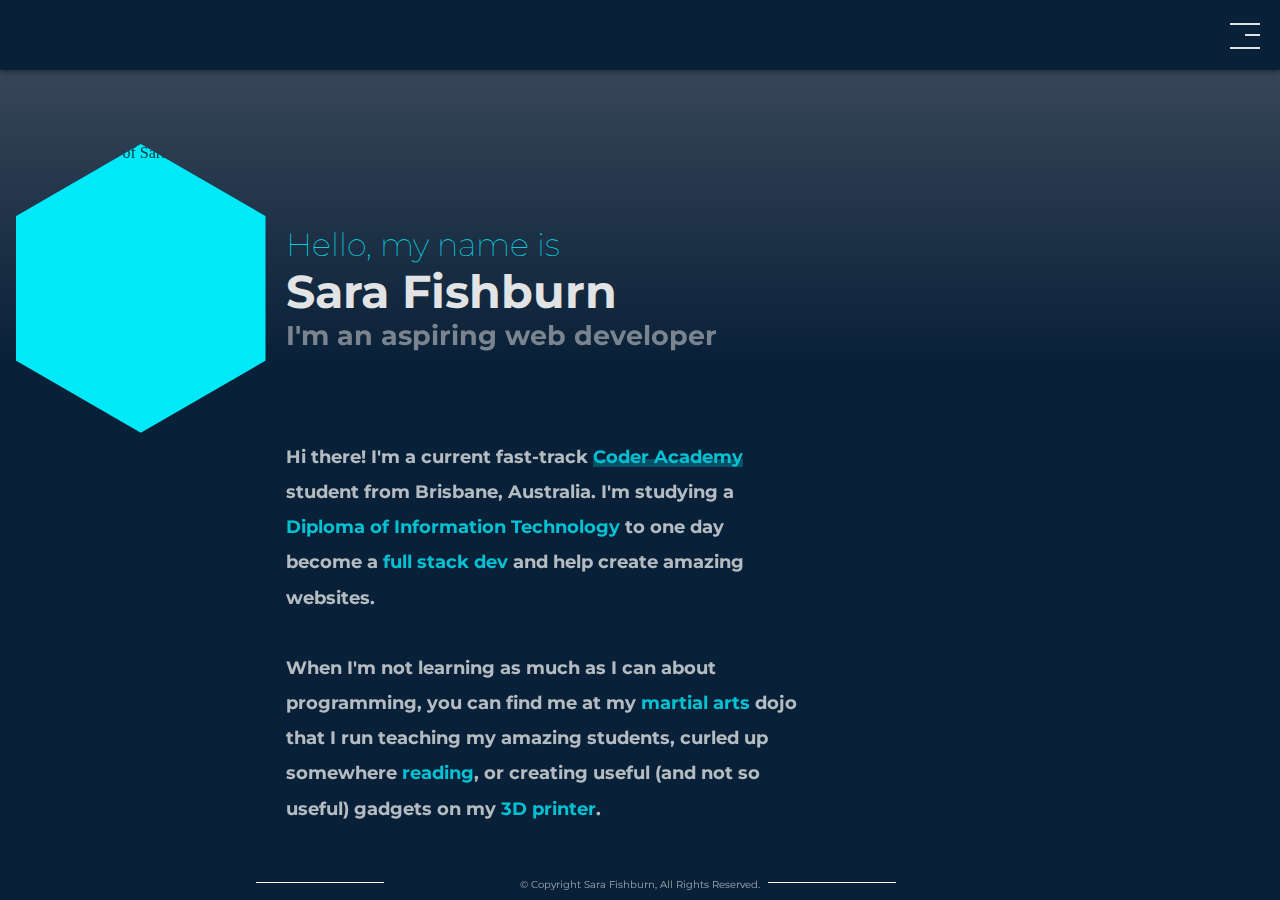
==== index.html @ 1dfa5d5f "code put through validators and webaim wave tool" ====
<!DOCTYPE html>
<html lang="en">
<head>
  <!-- meta tags -->
  <meta charset="UTF-8">
  <meta http-equiv="X-UA-Compatible" content="IE=edge">
  <meta name="viewport" content="width=device-width, initial-scale=1.0">

  <!-- favicon -->
  <link rel="apple-touch-icon" sizes="180x180" href="src/static/images/favicon_io/apple-touch-icon.png">
  <link rel="icon" type="image/png" sizes="32x32" href="src/static/images/favicon_io/favicon-32x32.png">
  <link rel="icon" type="image/png" sizes="16x16" href="src/static/images/favicon_io/favicon-16x16.png">
  <link rel="manifest" href="src/static/images/favicon_io/site.webmanifest">

  <!-- icons -->
  <link href="https://cdn.jsdelivr.net/npm/remixicon@2.5.0/fonts/remixicon.css" rel="stylesheet">

  <!-- style sheets -->
  <link rel="stylesheet" href="src/static/styles/global.css">
  <link rel="stylesheet" href="src/static/styles/global-tablet.css">
  <link rel="stylesheet" href="src/static/styles/global-desktop.css">
  
  <link rel="stylesheet" href="src/static/styles/index.css">
  <link rel="stylesheet" href="src/static/styles/index-tablet.css">
  <link rel="stylesheet" href="src/static/styles/index-desktop.css">

  <!-- javascript -->
  <script src="src/static/javascript/global.js"></script>

  <title>Sara Fishburn: Home</title>

</head>
<body>
  <!-- nav and drip graphic -->
  <nav>
    <div class="logo-hamburger">
      <!-- added aria hidden as logo link makes home nav link redundant. cant group logo and home link together due to mobile layout -->
      <a class="nav-logo" href="index.html" aria-hidden="true" title="logo">
        <svg viewBox="0 0 531.66 392.97">
          <use xlink:href='src/static/images/logo/logo.svg#logo'></use>
        </svg>
      </a>
      <div id="hamburger">
        <div id="ham-top"></div>
        <div id="ham-middle"></div>
        <div id="ham-bottom"></div>
      </div>
    </div>
    <ul id="nav-links">
      <li id="home-nav"><a id="active" href="index.html">HOME</a></li>
      <li><a href="src/skills.html">SKILLS</a></li>
      <li><a href="src/projects.html">PROJECTS</a></li>
      <li><a href="src/resume.html">RÉSUMÉ</a></li>
      <li><a href="src/contact.html">CONTACT</a></li>
      <li id="nav-socials">
        <span id="nav-media-icons">
          <a href="https://github.com/SaraFishburn" target="_blank" aria-label="link to Sara Fishburn's github. opens in new tab"> 
            <svg viewBox="0 0 24 24">
              <use xlink:href='static/images/icons/github-line.svg#github-line'></use>
            </svg>
          </a>
          <a href="https://www.linkedin.com/in/sara-fishburn-87b6b41b9/" target="_blank" aria-label="link to Sara Fishburn's linkedin. opens in new tab">
            <svg viewBox="0 0 24 24">
              <use xlink:href='static/images/icons/linkedin-line.svg#linkedin-line'></use>
            </svg>
          </a>
          <a href="https://twitter.com/FishburnSara" target="_blank" aria-label="link to Sara Fishburn's twitter. opens in new tab">
            <svg viewBox="0 0 24 24">
              <use xlink:href='static/images/icons/twitter-line.svg#twitter-line'></use>
            </svg>
          </a>
        </span>
      </li>
    </ul>
  </nav>
  <main>
    <!-- drip top -->
    <div id="drip-top">
      <svg viewBox="0 0 1000 564.55">
        <use xlink:href='src/static/images/drip.svg#drip'></use>
      </svg>

      <svg viewBox="0 0 1000 564.55">
        <use xlink:href='src/static/images/drip.svg#drip'></use>
      </svg>

      <svg viewBox="0 0 1000 564.55">
        <use xlink:href='src/static/images/drip.svg#drip'></use>
      </svg>
    </div>

    <!-- heading -->
    <hgroup id="heading">
      <h2>Hello, my name is</h2>
      <h1>Sara Fishburn</h1>
      <h2 id="intro-header-statement">I'm an aspiring web developer</h2>
    </hgroup>

    <!-- profile pic -->
    <div id="headshot-wrapper">
      <figure id="headshot">
        <img src="src/static/images/headshot.jpg" alt="Profile image of Sara Fishburn">
      </figure>
      <svg viewBox="0 0 423.2 981.44">
        <use xlink:href='src/static/images/headshot-border.svg#headshot-border'></use>
      </svg>
    </div>

    <!-- text -->
    <div id="text">
      <p>
        Hi there! I'm a current fast-track 
        <a class="link-underline" href="https://coderacademy.edu.au/" target="_blank">Coder Academy</a> 
        student from Brisbane, Australia. I'm studying a 
        <span>Diploma of Information Technology</span>
        to one day become a 
        <span>full stack dev</span>
        and help create amazing websites. 
      </p>
      <br>
      <p>
        When I'm not learning as much as I can about programming, 
        you can find me at my 
        <span>martial arts</span> dojo that I run teaching my amazing 
        students, curled up somewhere 
        <span>reading</span>, or 
        creating useful (and not so useful) gadgets on my
        <span>3D printer</span>.
      </p>
    </div>

    <!-- social media icons -->
    <span id="media-icons">
      <a href="https://github.com/SaraFishburn" target="_blank" aria-label="link to Sara Fishburn's github. opens in new tab"> 
        <svg viewBox="0 0 24 24">
          <use xlink:href='src/static/images/icons/github-line.svg#github-line'></use>
        </svg>
      </a>
      <a href="https://www.linkedin.com/in/sara-fishburn-87b6b41b9/" target="_blank" aria-label="link to Sara Fishburn's linkedin. opens in new tab">
        <svg viewBox="0 0 24 24">
          <use xlink:href='src/static/images/icons/linkedin-line.svg#linkedin-line'></use>
        </svg>
      </a>
      <a href="https://twitter.com/FishburnSara" target="_blank" aria-label="link to Sara Fishburn's twitter. opens in new tab">
        <svg viewBox="0 0 24 24">
          <use xlink:href='src/static/images/icons/twitter-line.svg#twitter-line'></use>
        </svg>
      </a>
    </span>

  </main>
  
  <!-- footer -->
  <footer>
     <!-- drip bottom -->
     <div id="drip-bottom">
      <svg viewBox="0 0 1000 564.55">
        <use xlink:href='src/static/images/drip.svg#drip'></use>
      </svg>

      <svg viewBox="0 0 1000 564.55">
        <use xlink:href='src/static/images/drip.svg#drip'></use>
      </svg>

      <svg viewBox="0 0 1000 564.55">
        <use xlink:href='src/static/images/drip.svg#drip'></use>
      </svg>
    </div> 

    <!-- copyright notice -->
    <small id="copyright" >&copy; Copyright Sara Fishburn, All Rights Reserved.</small>
  </footer>
</body>
</html>
---- src/static/styles/global.css ----
@import url('https://fonts.googleapis.com/css2?family=Montserrat:wght@100;400;700&display=swap');

:root {

  /* from research, CSS variables not supported by validator but is due to validator not being updated
  variables required as intentions to implement light mode in future */
  --accent: #00e9f9;
  --light-1: #e1e3e4;
  --light-2: #c3c4c8;
  --dark-1: #647286;
  --dark-2: #434f61;
  --dark-3: #283447;
  --dark-4: #092138;

  /* material design box shadows */
  --box-dp4: 0 4px 5px 0 rgba(0,0,0,0.14), 0 1px 10px 0 rgba(0,0,0,0.12), 0 2px 4px -1px rgba(0,0,0,0.20);
  --box-dp8: 0 8px 10px 1px rgba(0,0,0,0.14), 0 3px 14px 2px rgba(0,0,0,0.12), 0 5px 5px -3px rgba(0,0,0,0.20);
  --box-dp12: 0 12px 17px 2px rgba(0,0,0,0.14), 0 5px 22px 4px rgba(0,0,0,0.12), 0 7px 8px -4px rgba(0,0,0,0.20);

  /* material design drop shadow */
  --drop-dp4: drop-shadow(0 4px 5px rgba(0,0,0,0.14)) drop-shadow(0 1px 10px rgba(0,0,0,0.12)) drop-shadow(0 2px 4px rgba(0,0,0,0.2));
}

/* change overscroll color */
html {
  background-color: var(--dark-4);
}

a {
  text-decoration: none;
  color: inherit;
}

h1, h2, h3, h4, p, article, li, a, small, span, time, #copyright {
  font-family: 'Montserrat', sans-serif;
  margin: 0;
  padding: 0;
  color: var(--light-1);
}

/* remove dot points from unordered lists */
ul {
  list-style: none;
}

body {
  margin: 0;
  background-color: var(--dark-4); /* Fallback background color for non supported browsers */
  background: linear-gradient(180deg, var(--dark-2) 0%, var(--dark-4) 40%);

  background-position:50% 100%;
  background-size: cover;
  background-repeat: no-repeat;
  background-position: center bottom;
  position: relative;
}

/* navbar */
nav {
  display: flex;
  background-color: var(--dark-4);
  position: fixed;
  width: 100%;
  flex-direction: column;
  z-index: 200;
}

.logo-hamburger {
  display: flex;
  box-shadow: var(--box-dp4);
  background-color: var(--dark-4);
  z-index: 300;
}

.nav-logo {
  line-height: 0;
  display: inline-block;
  margin: 20px;
  z-index: 100;
}

.nav-logo svg {
  height: 30px;
  width: auto;
  fill: white;
}

.nav-logo svg:hover {
  fill: var(--accent);
}

/* hamburger and animation */
#hamburger {
  align-self: center;
  top: 0;
  margin: 0px 20px 0px auto;

  position: relative;
  height: 1.5rem;
  display: flex;
  flex-direction: column;
  align-items: flex-end;
  justify-content: space-between;
  opacity: 0.87;
  z-index: 100;
  cursor: pointer;
}

#ham-top, #ham-bottom {
  transition: 0.5s;
  position: relative;
  width: 30px;
  height: 2px;
  background-color: white;
  top: 0;
}

#ham-middle {
  transition: 0.5s;
  position: absolute;
  width: 15px;
  height: 2px;
  background-color: white;
  top: calc(50% - 1px);
}

#ham-bottom {
  position: absolute;
  top: 100%;
}

.ham-top-transition {
  top: calc(50% - 1px) !important;
  transform: rotate(45deg);
  transition: 0.5s;
}

.ham-middle-transition {
  width: 0px !important;
  transition: 0.5s;
}

.ham-bottom-transition {
  top: calc(50% - 1px) !important;
  transform: rotate(-45deg);
  transition: 0.5s;
}

#nav-links {
  position: fixed;
  top: 0;
  display: flex;
  flex-direction: column;
  
  width: 100vw;
  height: 100vh;

  padding: 0;
  padding-top: 80px;
  background-color: var(--dark-4);

  transform: translateY(-95%);
  transition: 0.6s;
  z-index: 150;
}

#nav-links li {
  margin: 20px auto 20px 20px;
  color: white;
  opacity: 80%;
  font-size: 2.3rem;
}

#nav-links a:hover {
  color: var(--accent);
}

.nav-links-show {
  transform: translateY(0%) !important;
  transition: 1s cubic-bezier(.66,-0.66,.15,1.09) !important;
}

#nav-socials {
  position: absolute;
  width: 100%;
  top: 85%;
  margin: 0 !important;
}
/* the rest of the navbar media icon styling is located with the footer icons */

/* main content */
main {
  display: grid;
  overflow: hidden;
  position: relative;
}

#heading {
  grid-area: header;
  margin-left: 10vw;
  width: fit-content;
  margin-bottom: 30px;
}

#heading h1 {
  color: var(--light-1);
  font-size: 2.8rem;
  font-weight: 400;
}

#heading h2 {
  color: var(--accent);
  font-weight: 100;
}

.link-underline::after {
  position: absolute;
  content: '';
  width: 100%;
  height: 8px;
  background-color: var(--accent);
  opacity: 0.3;
  bottom: 0;
  left: 0;
}

footer {
  grid-area: footer;
  position: relative;
}

/* drip graphics */

#drip-top, #drip-bottom {
  width: 100%;
}

#drip-top svg, #drip-bottom svg {
  position: absolute;
  display: block;
  width: 142%;
  filter: var(--drop-dp4);
  -webkit-filter: var(--drop-dp4);
}

/* top drip graphic */
#drip-top {
  grid-area: top-graphic;
  position: relative;
  transform: translateY(-10px);
  transition: 0.6s;
  z-index: 80;
}

.drip-top-slide {
  transform: translateY(100vh) !important;
  transition: 1s cubic-bezier(.66,-0.66,.15,1.09) !important;
}

#drip-top svg:nth-child(1) {
  color: var(--dark-2);
  transform: translateY(60px);
  position: relative;
  right: 42%;
}

#drip-top svg:nth-child(2) {
  color: var(--dark-3);
  transform: translateY(30px);
}

#drip-top svg:nth-child(3) {
  color: var(--dark-4);
  transform: translateY(0px);
}


/* bottom drip graphic */
#drip-bottom {
  grid-area: footer;
  position: absolute;
  padding-top: 60px;
  padding-bottom: 60px;
  transform: translateY(-100%);
  overflow: hidden;
}

#drip-top svg {
  top: 0;
  right: 0; 
}

#drip-bottom svg:nth-child(1) {
  color: var(--dark-4);
  transform: rotate(180deg);
  position: relative;
}

#drip-bottom svg:nth-child(2) {
  color: var(--dark-3);
  transform: translateY(calc(-100% + 30px)) rotate(180deg);
}

#drip-bottom svg:nth-child(3) {
  color: var(--dark-2);
  transform: translateY(calc(-100% + 60px)) rotate(180deg);
}

/* social media icons */
#media-icons {
  z-index: 150;
}

#media-icons, #nav-media-icons{
  grid-area: footer;
  position: absolute;
  bottom: 0;
  display: flex;
  width: 100%;
  justify-content: space-between;
  align-items: center;
  margin-bottom: 30px;
}

#media-icons::before, #media-icons::after, #nav-media-icons::before, #nav-media-icons::after {
  content: "";
  height: 1px;
  width: 20%;
  background-color: white;
}


#media-icons svg, #nav-media-icons svg{
  position: relative;
  fill: white;
  opacity: 0.87;
  height: 2rem;
  stroke: var(--dark-2);
}

#nav-media-icons {
  margin-bottom: 70px;
}

#nav-media-icons svg {
  stroke: var(--dark-4); 
}

#media-icons svg:hover, #nav-media-icons svg:hover {
  transform: translateY(-5px);
  fill: var(--accent);
}

#copyright {
  grid-area: footer;
  position: absolute;
  bottom: 0;
  display: flex;
  width: 100%;
  justify-content: center;
  color: white;
  margin-bottom: 10px;
  opacity: 0.6;
  font-size: 0.6rem;
}
---- src/static/styles/index.css ----
main {
  grid-template-rows: repeat(4, auto) 75vw;
  grid-template-areas: "top-graphic"
                       "header"
                       "pic"
                       "text"
                       "footer";
}

#heading {
  margin: auto;
  margin-top: 20px;
  margin-bottom: 50px;
  text-align: center;
}

#heading h2 {
  font-size: 1.4rem;
}

#heading h1 {
  font-weight: 700;
}

/* had to use !important due to css specificity. tried changing element to a h3 but webaim WAVE doesnt linke that */
#intro-header-statement {
  color: var(--light-2) !important;
  opacity: 0.6;
  font-size: 1.2rem !important;
  font-weight: 700 !important;
}

/* headshot image, overlay, and hover transition */
/* following max heights and widths dont pass due to css variables :( 
  from all tests the calc works*/
#headshot-wrapper {
  --hex-width: 200px;
  --hex-height: calc(var(--hex-width) / 0.8660254); /* multiplier for even hexagon height to width */
  grid-area: pic;
  width: var(--hex-width);
  height: var(--hex-height);
  position: relative;
  display: flex;
  margin: auto;
  justify-content: center;
}

#headshot-wrapper svg {
  height: var(--hex-height);
  position: absolute;
  display: block;
  stroke: var(--accent);
  stroke-width: 5px;
  fill: none;
  transform: scale(1.15);
}

#headshot {
  width: var(--hex-width);
  height: var(--hex-height);
  clip-path: polygon(50% 0, 100% 25%, 100% 75%, 50% 100%, 0 75%, 0 25%);
  background-color: var(--accent);
  position: absolute;
  align-items: center;
  /* fixes <figure> tag styling that was misaligning elements */
  margin-top: 0px;
}

#headshot img {
  width: var(--hex-width);
  -webkit-filter: grayscale(100%) brightness(40) contrast(60); /* Safari 6.0 - 9.0 */
  filter: grayscale(100%) contrast(1.3);
  opacity: 0.75;
  display: block;
  position: absolute;
}

#headshot-wrapper:hover * {
  filter: none;
  background-color: transparent;
  opacity: 1;
}

/* text */
#text {
  grid-area: text;
  width: 270px;
  height: auto;
  margin: 35px auto 50px auto;
  color: var(--light-2);
  font-weight: 700;
  text-align: center;
  line-height: 2rem;
  opacity: 0.8;
}

/* highlight key words and link */
#text span, #text a {
  color: var(--accent);
  position: relative;
}
---- src/static/styles/index-tablet.css ----
@media only screen and (min-width: 551px) {
  main {
    grid-template-columns: 1fr 2fr;
    grid-template-rows: 55vw auto auto 45vw;
    grid-template-areas: "top-graphic top-graphic"
                         "pic header"
                         "socials text"
                         "footer footer";
  }

  #heading {
    text-align: left;
    margin: 0;
    margin-left: 5vw;
    padding-right: 5vw;
    display: flex;
    justify-content: center;
    flex-direction: column;
  }

  #heading h2 {
    font-size: 4vw;
  }
  
  #heading h1 {
    font-size: 5.8vw;
  }
  
  #intro-header-statement {
    font-size: 3vw !important;
  }

  /* following max heights and widths dont pass due to css variables :( */
  #headshot-wrapper {
    margin: auto;
    --hex-width: 25vw;
    --max-hex-width: 250px;
    max-width: var(--max-hex-width);
    max-height: calc(var(--max-hex-width) / 0.8660254); /* 0.8660254 is a multiplier for height width ratio of an equal hexagon */
    transform: translateX(1vw);
  }

  #headshot-wrapper svg {
    max-height: calc(var(--max-hex-width) / 0.8660254)
  }

  #headshot {
    max-width: var(--max-hex-width);
    max-height: calc(var(--max-hex-width) / 0.8660254)
  }

  #headshot img {
    max-width: var(--max-hex-width);
  }

  #text {
    text-align: left;
    width: 45vw;
    margin: 0;
    margin-left: 5vw;
    padding-right: 10vw;
    transform: translateY(-10px);
  }

  #media-icons {
    width: 100%;
  }
}

@media only screen and (min-width: 775px) {
  main {
    grid-template-rows: 45vw auto auto 45vw;
  }

  #text {
    font-size: 2vw;
    line-height: 2;
  }
}
---- src/static/styles/index-desktop.css ----
@media only screen and (min-width: 1025px) {
  main {
    grid-template-columns: 0% 20% 50% 30%;
    grid-template-rows: 10vw repeat(3, auto);
    grid-template-areas: ". . . top-graphic"
                         ". pic header top-graphic"
                         ". socials text top-graphic"
                         ". socials footer top-graphic";
    height: 100vh;
  }

  #drip-top {
    left: 15%;
  }

  #heading {
    margin-left: 30px;
  }

  #heading h2 {
    font-size: 2rem;
  }
  
  #heading h1 {
    font-size: 2.85rem;
  }
  
  #intro-header-statement {
    font-size: 1.7rem !important;
  }

  #text {
    font-size: 1.1rem;
    width: 40vw;
    max-width: 600px;
    margin-left: 30px;
  }

  #media-icons {
    margin: 0;
  }
}
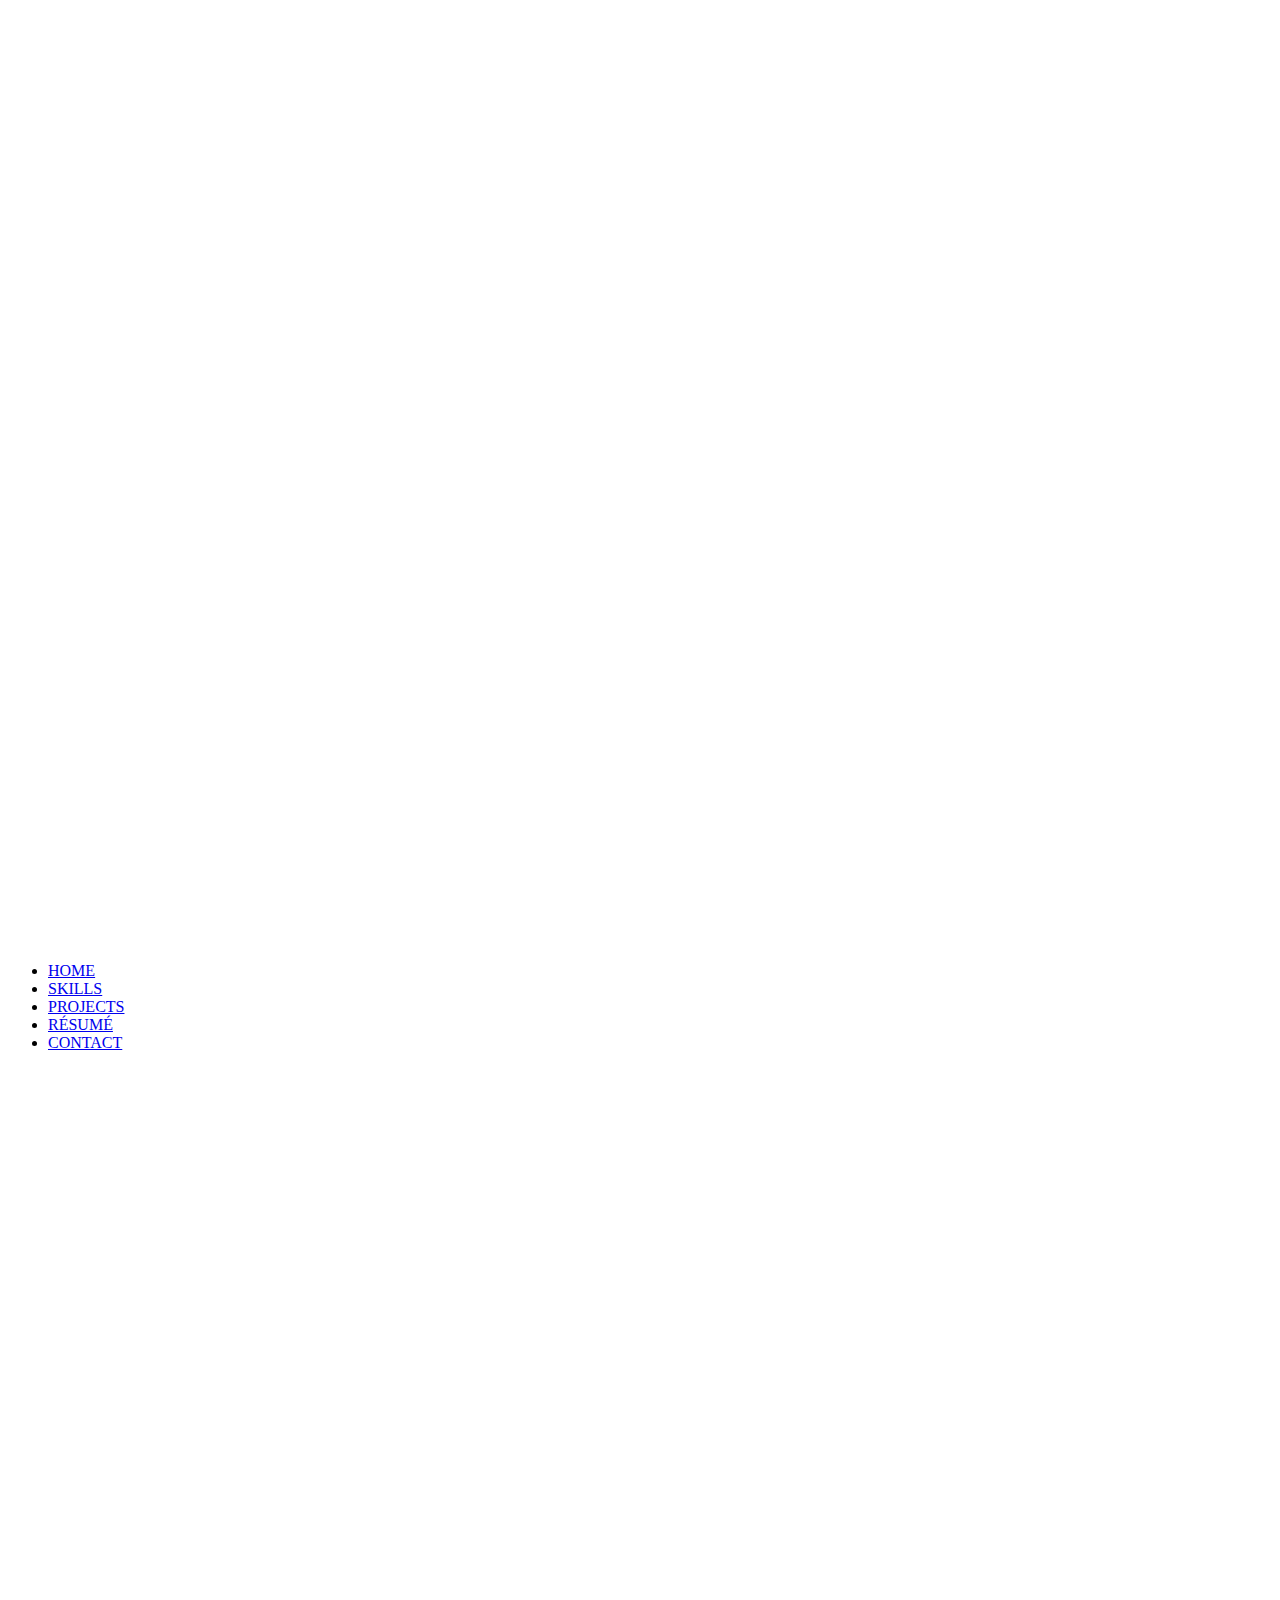
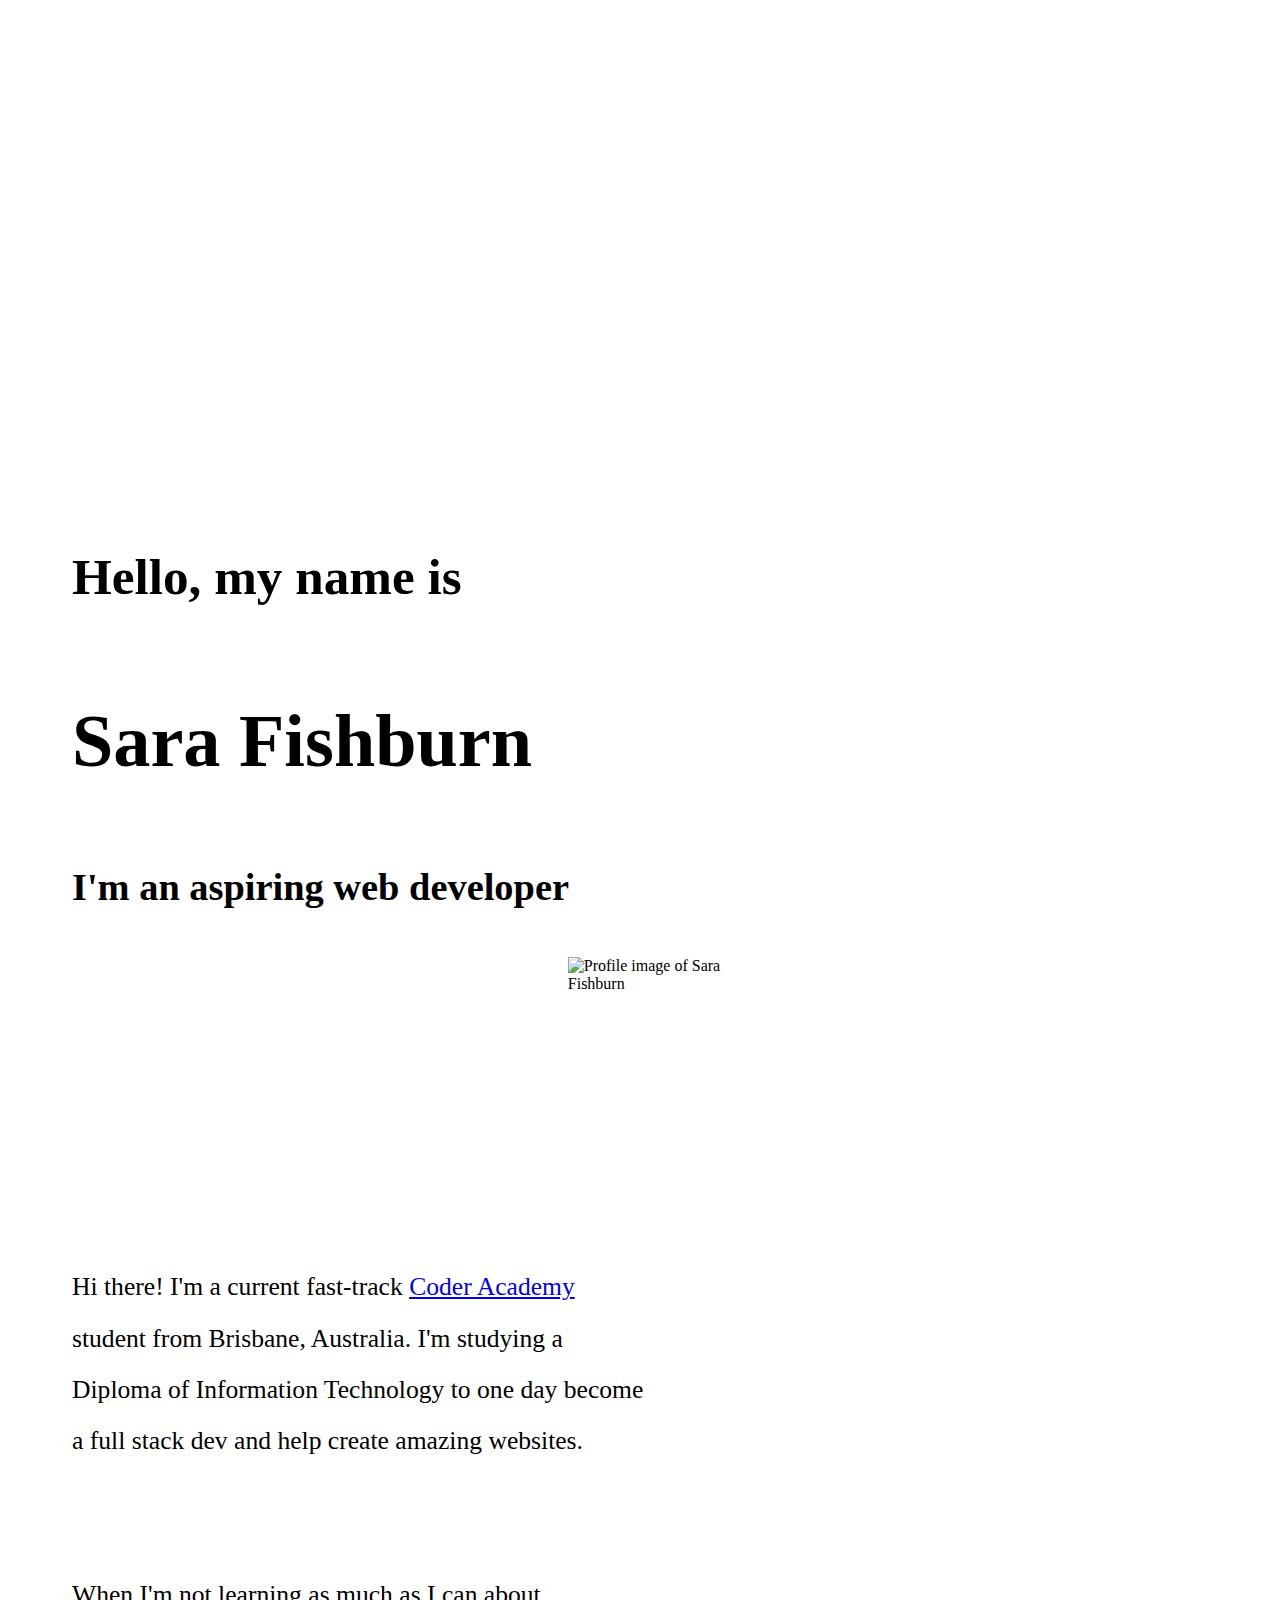
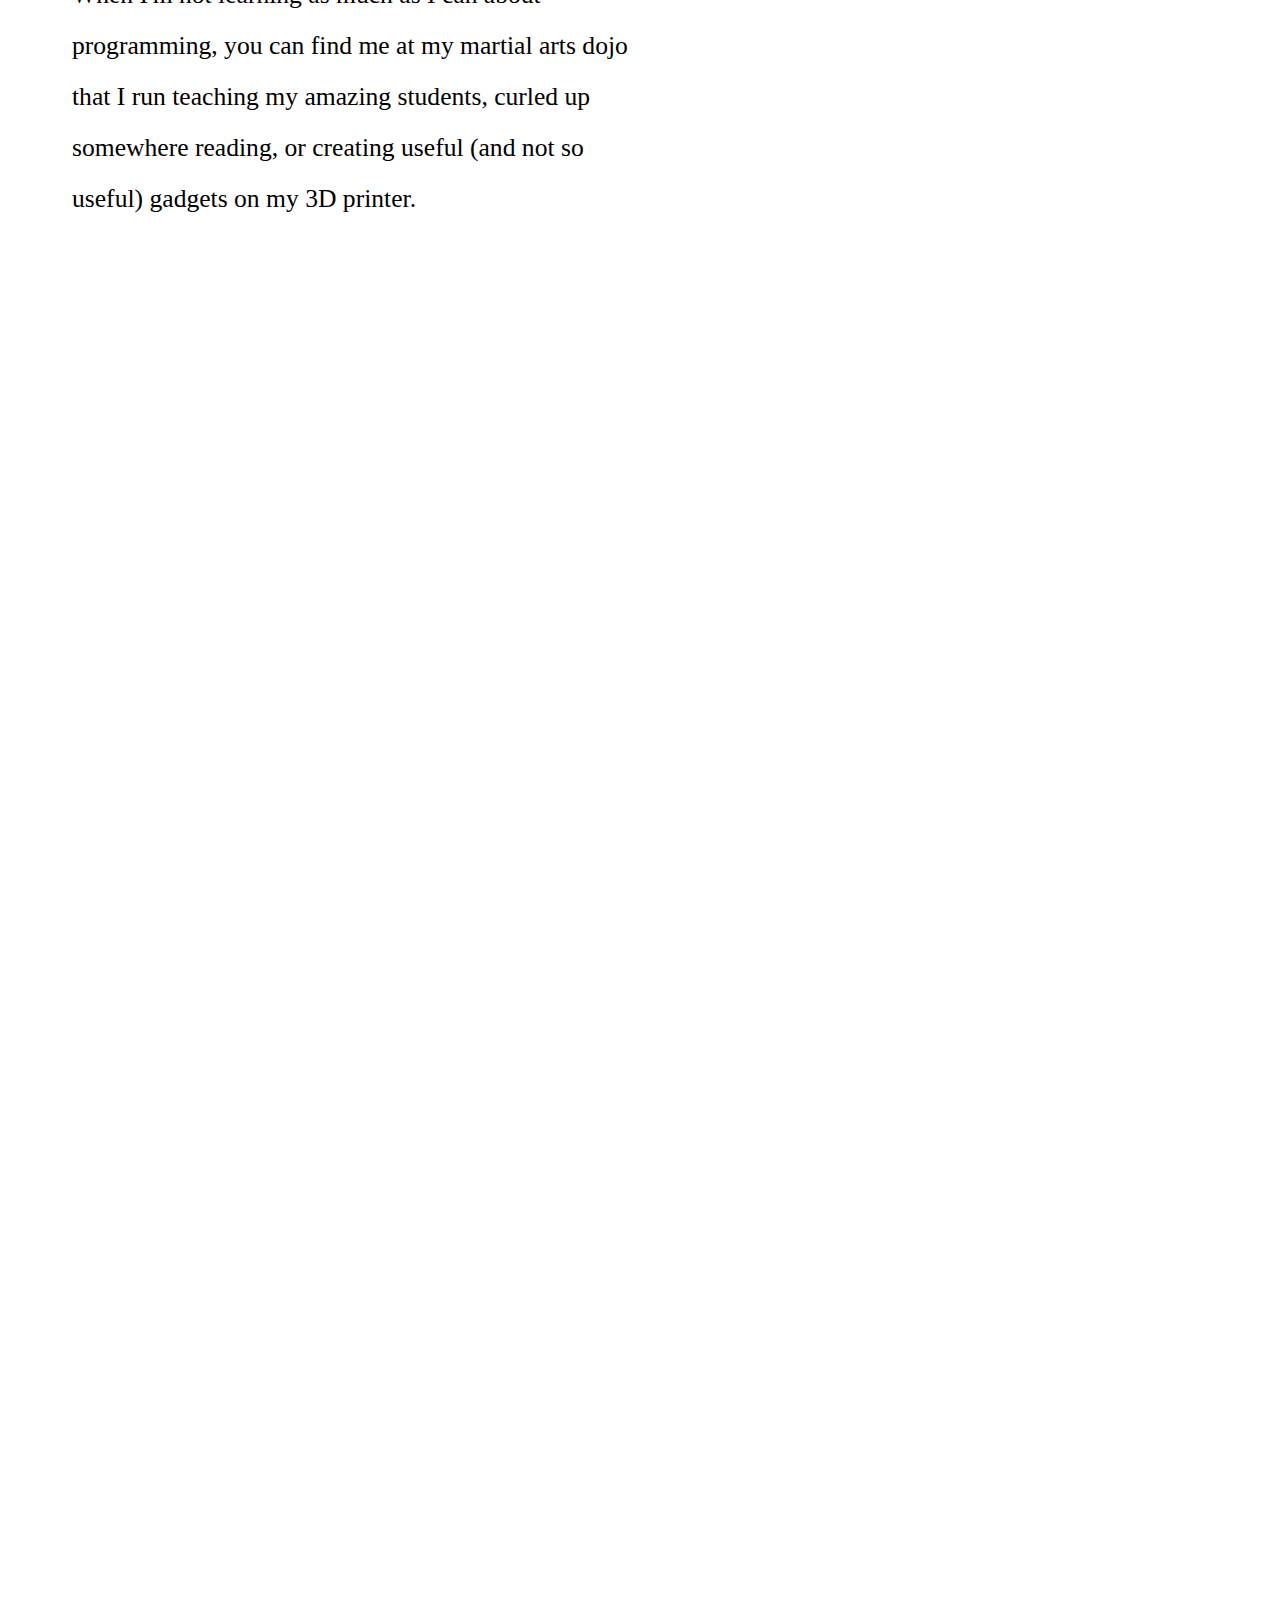
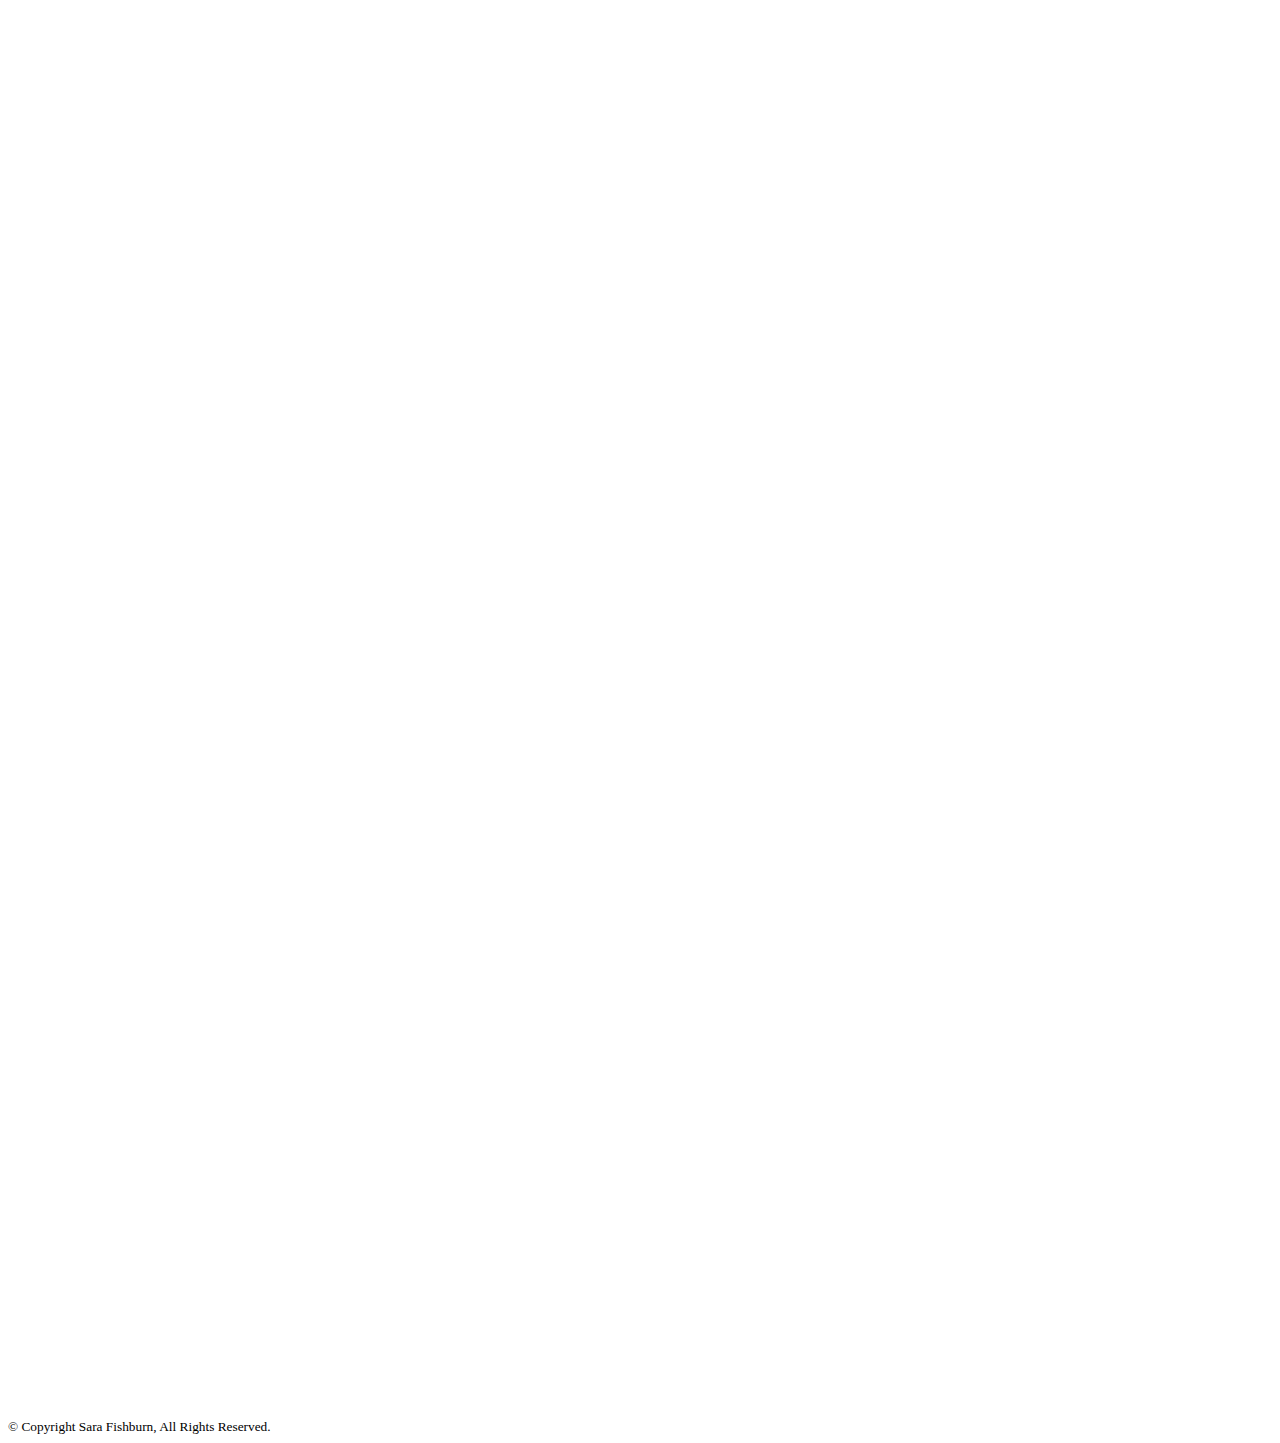
==== commit 110c10d2: "Update index.html" ====
--- a/index.html
+++ b/index.html
@@ -5,6 +5,25 @@
   <meta charset="UTF-8">
   <meta http-equiv="X-UA-Compatible" content="IE=edge">
   <meta name="viewport" content="width=device-width, initial-scale=1.0">
+  
+  <!-- Primary Meta Tags -->
+  <title>Sara Fishburn</title>
+  <meta name="title" content="Sara Fishburn">
+  <meta name="description" content="Hi there! I'm a current fast-track Coder Academy student from Brisbane, Australia.">
+
+  <!-- Open Graph / Facebook -->
+  <meta property="og:type" content="website">
+  <meta property="og:url" content="https://metatags.io/">
+  <meta property="og:title" content="Sara Fishburn">
+  <meta property="og:description" content="Hi there! I'm a current fast-track Coder Academy student from Brisbane, Australia.">
+  <meta property="og:image" content="https://metatags.io/assets/meta-tags-16a33a6a8531e519cc0936fbba0ad904e52d35f34a46c97a2c9f6f7dd7d336f2.png">
+
+  <!-- Twitter -->
+  <meta property="twitter:card" content="summary_large_image">
+  <meta property="twitter:url" content="https://metatags.io/">
+  <meta property="twitter:title" content="Sara Fishburn">
+  <meta property="twitter:description" content="Hi there! I'm a current fast-track Coder Academy student from Brisbane, Australia.">
+  <meta property="twitter:image" content="https://metatags.io/assets/meta-tags-16a33a6a8531e519cc0936fbba0ad904e52d35f34a46c97a2c9f6f7dd7d336f2.png">
 
   <!-- favicon -->
   <link rel="apple-touch-icon" sizes="180x180" href="src/static/images/favicon_io/apple-touch-icon.png">
@@ -12,20 +31,17 @@
   <link rel="icon" type="image/png" sizes="16x16" href="src/static/images/favicon_io/favicon-16x16.png">
   <link rel="manifest" href="src/static/images/favicon_io/site.webmanifest">
 
-  <!-- icons -->
-  <link href="https://cdn.jsdelivr.net/npm/remixicon@2.5.0/fonts/remixicon.css" rel="stylesheet">
-
   <!-- style sheets -->
-  <link rel="stylesheet" href="src/static/styles/global.css">
-  <link rel="stylesheet" href="src/static/styles/global-tablet.css">
-  <link rel="stylesheet" href="src/static/styles/global-desktop.css">
+  <link rel="stylesheet" href="src/static/styles/global.css" integrity="sha384-/oFLsCbxXfcpxP8mUdyNdSAp/u4Uruo7NrWjevXScjMiYIclh/O2q/YNY98ZFctD">
+  <link rel="stylesheet" href="src/static/styles/global-tablet.css" integrity="sha384-5acWLXz9rMWOl3gBBR5mM+l++MBvP4sMyZKrm5dYkwT6dXjMQr6yHFiWZXMPirf9">
+  <link rel="stylesheet" href="src/static/styles/global-desktop.css" integrity="sha384-YrlZD1nF7CzUGr80k/WMY4T9gKS9UN2mPAuDe8+hFkYclZqqlq7WMzNO97niXF+Y">
   
-  <link rel="stylesheet" href="src/static/styles/index.css">
-  <link rel="stylesheet" href="src/static/styles/index-tablet.css">
-  <link rel="stylesheet" href="src/static/styles/index-desktop.css">
+  <link rel="stylesheet" href="src/static/styles/index.css" integrity="sha384-4wjFP8q15eRfVVW8DAcJso0h0/yb9uM1aXBZOrQ7ZkEI88BC+zhIsYxArfbxsvNN">
+  <link rel="stylesheet" href="src/static/styles/index-tablet.css" integrity="sha384-3FCel+8AHIaMUQbO2ofIl0FAanDLKJ79xCflOu4Qd9aFKSStKSbH/64bToPR4ZAC">
+  <link rel="stylesheet" href="src/static/styles/index-desktop.css" integrity="sha384-5DDXOK2vvuS71Q8JWhk9ugyUUz6i+lKqET2HeYXAFoOdUCaAHfNgdJVSjMiWoFpI">
 
   <!-- javascript -->
-  <script src="src/static/javascript/global.js"></script>
+  <script src="src/static/javascript/global.js" integrity="sha384-"></script>
 
   <title>Sara Fishburn: Home</title>
 
@@ -171,4 +187,4 @@
     <small id="copyright" >&copy; Copyright Sara Fishburn, All Rights Reserved.</small>
   </footer>
 </body>
-</html>+</html>
